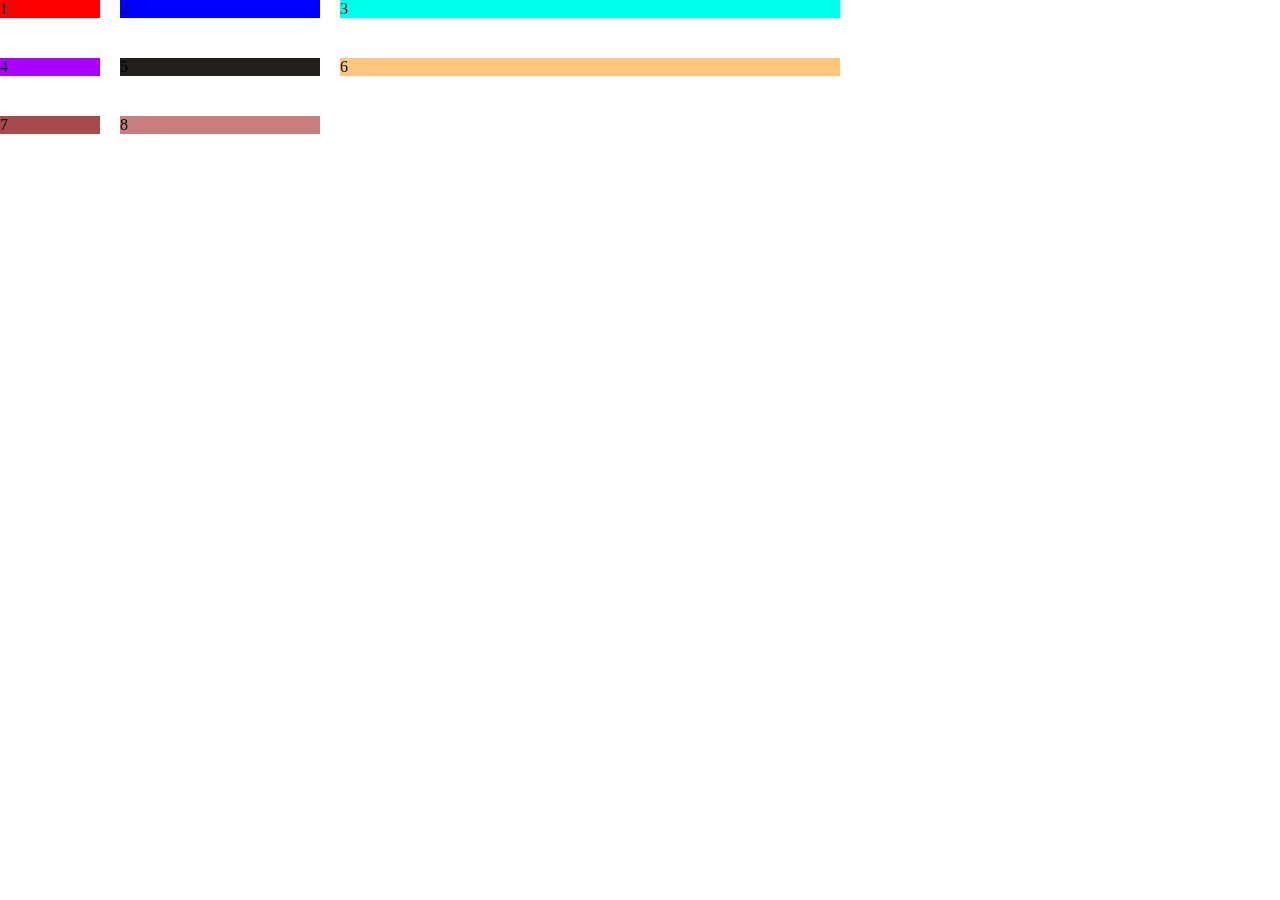
==== HTML CLASS/CARD.html @ dbeec3ab "first commit" ====
<!DOCTYPE html>
<html lang="en">
<head>
    <meta charset="UTF-8">
    <meta name="viewport" content="width=device-width, initial-scale=1.0">
    <title>card</title>
    <link rel="stylesheet" href="/CSS CLASS/card.css">
</head>
<body>
<!-- <section class="sec">
    <h1>My Page</h1>
    
    <li>pkkll</li>
    <li>pkkll</li>
    <li>pkkll</li>
    <li>pkkll</li>
</section>
<p >Lorem ipsum dolor sit amet consectetur adipisicing elit. Natus hic quisquam tempora expedita, voluptatum recusandae quos quidem laborum sunt explicabo?</p>

<a href="">my network</a>
<a href="">my network</a><a href="">my network</a> -->
<div class="grid-container">
    <div class="grid-item-1">1</div>
    <div class="grid-item-2">2</div>
    <div class="grid-item-3">3</div>
    <div class="grid-item-4">4</div>
    <div class="grid-item-5">5</div>
    <div class="grid-item-6">6</div>
    <div class="grid-item-7">7</div>
    <div class="grid-item-8">8</div>
</div>
</body>
</html>
---- CSS CLASS/card.css ----
*{
    padding: 0;
    margin: 0;
    box-sizing: border-box;
}
/* body{
    
    display:flex;
   min-height: 100vh;
    justify-content: center;
    align-items:center ; 
   
    
} */
/* .sec{

    border: solid 2px red;
    width: 100%;
    max-width: 500px;
    text-align: center;

   
    
}
li{
     list-style-type: none;
}
img{
    width: 100px;
    height: 100px;
    border-radius: 50%;

}
a{
    display: inline-block;
    margin-top: 100px;
    margin-left: 100px;
} */
 .grid-container{
    font-family: 2.5rem;
    display: grid;
    grid-template-columns: 100px 200px 500px;  
    /*set the number of columns and width of each.  */
    grid-template-rows: auto;
    /* set the number of rows and height of each */
    /* fractional unit and rows. repeat , grid aligment*/
    row-gap: 40px;
    column-gap: 20px;
 }
 .grid-item-1{
    background-color: red;
 }
 .grid-item-2{
    background-color: blue;
 }
 .grid-item-3{
    background-color: rgb(0, 255, 234);
 }
 .grid-item-4{
    background-color: rgb(170, 0, 255);
 }
 .grid-item-5{
    background-color: rgb(36, 31, 31);
 }
 .grid-item-6{
    background-color: rgba(255, 145, 0, 0.506);
 }
 .grid-item-7{
    background-color: rgb(165, 75, 75);
 }
 .grid-item-8{
    background-color: rgb(200, 126, 126);
 }
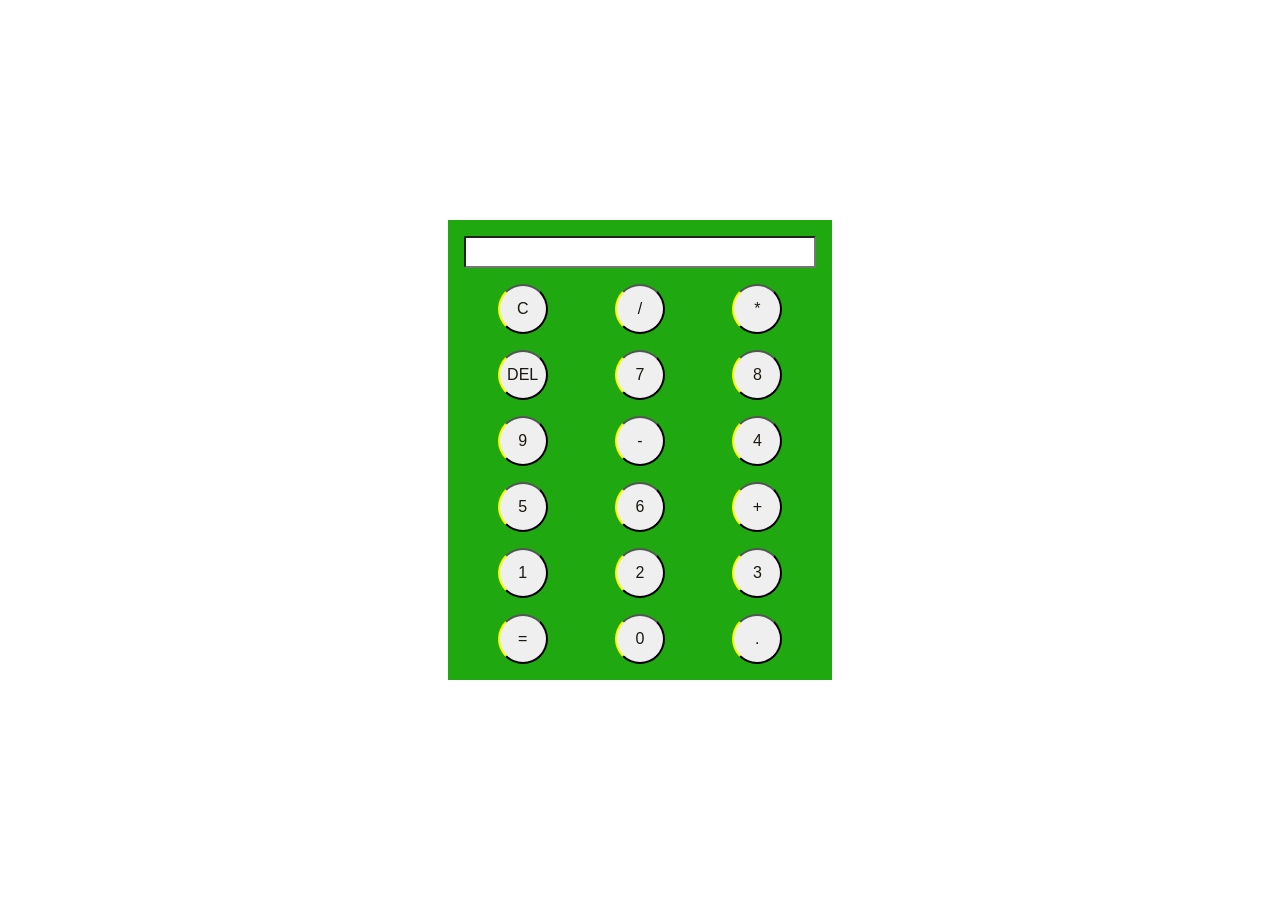
==== commit 6e778957: "my calculator project" ====
--- a/HTML CLASS/CARD.html
+++ b/HTML CLASS/CARD.html
@@ -1,33 +1,48 @@
 <!DOCTYPE html>
 <html lang="en">
 <head>
-    <meta charset="UTF-8">
-    <meta name="viewport" content="width=device-width, initial-scale=1.0">
-    <title>card</title>
-    <link rel="stylesheet" href="/CSS CLASS/card.css">
+  <meta charset="UTF-8">
+  <meta name="viewport" content="width=device-width, initial-scale=1.0">
+  <title>Simple Calculator</title>
+  <link rel="stylesheet" href="/CSS CLASS/card.css">
 </head>
 <body>
-<!-- <section class="sec">
-    <h1>My Page</h1>
-    
-    <li>pkkll</li>
-    <li>pkkll</li>
-    <li>pkkll</li>
-    <li>pkkll</li>
-</section>
-<p >Lorem ipsum dolor sit amet consectetur adipisicing elit. Natus hic quisquam tempora expedita, voluptatum recusandae quos quidem laborum sunt explicabo?</p>
 
-<a href="">my network</a>
-<a href="">my network</a><a href="">my network</a> -->
-<div class="grid-container">
-    <div class="grid-item-1">1</div>
-    <div class="grid-item-2">2</div>
-    <div class="grid-item-3">3</div>
-    <div class="grid-item-4">4</div>
-    <div class="grid-item-5">5</div>
-    <div class="grid-item-6">6</div>
-    <div class="grid-item-7">7</div>
-    <div class="grid-item-8">8</div>
-</div>
+  <div class="calculator">
+
+    <input type="text" id="display" readonly>
+
+    <div class="buttons">
+
+      <button class="btn">C</button>
+      <button class="btn">/</button>
+      <button class="btn">*</button>
+      <button class="btn">DEL</button>
+
+      <button class="btn">7</button>
+      <button class="btn">8</button>
+      <button class="btn">9</button>
+      <button class="btn">-</button>
+
+      <button class="btn">4</button>
+      <button class="btn">5</button>
+      <button class="btn">6</button>
+      <button class="btn">+</button>
+
+      <button class="btn">1</button>
+      <button class="btn">2</button>
+      <button class="btn">3</button>
+      <button class="btn">=</button>
+     
+
+      <button class="btn zero">0</button>
+      <button class="btn">.</button>
+
+    </div>
+
+  </div>
+
+ <script src="/CSS CLASS/card.js"></script>
+
 </body>
 </html>
--- a/CSS CLASS/card.css
+++ b/CSS CLASS/card.css
@@ -1,73 +1,66 @@
 *{
-    padding: 0;
-    margin: 0;
-    box-sizing: border-box;
+   box-sizing: border-box;
+   margin: 0;
+   padding: 0;
 }
-/* body{
-    
-    display:flex;
-   min-height: 100vh;
-    justify-content: center;
-    align-items:center ; 
+body{
+   display: grid;
+   justify-items: center;
+   align-items: center;
+   height: 100vh;
    
-    
-} */
-/* .sec{
+   
+}
+.buttons{
+   
+   display: grid;
+grid-template-columns: repeat(3,1fr);
+justify-items: center;
+align-items: center;
+row-gap: 1rem;
 
-    border: solid 2px red;
-    width: 100%;
-    max-width: 500px;
-    text-align: center;
-
-   
-    
-}
-li{
-     list-style-type: none;
-}
-img{
-    width: 100px;
-    height: 100px;
-    border-radius: 50%;
+  
 
 }
-a{
-    display: inline-block;
-    margin-top: 100px;
-    margin-left: 100px;
-} */
- .grid-container{
-    font-family: 2.5rem;
-    display: grid;
-    grid-template-columns: 100px 200px 500px;  
-    /*set the number of columns and width of each.  */
-    grid-template-rows: auto;
-    /* set the number of rows and height of each */
-    /* fractional unit and rows. repeat , grid aligment*/
-    row-gap: 40px;
-    column-gap: 20px;
- }
- .grid-item-1{
-    background-color: red;
- }
- .grid-item-2{
-    background-color: blue;
- }
- .grid-item-3{
-    background-color: rgb(0, 255, 234);
- }
- .grid-item-4{
-    background-color: rgb(170, 0, 255);
- }
- .grid-item-5{
-    background-color: rgb(36, 31, 31);
- }
- .grid-item-6{
-    background-color: rgba(255, 145, 0, 0.506);
- }
- .grid-item-7{
-    background-color: rgb(165, 75, 75);
- }
- .grid-item-8{
-    background-color: rgb(200, 126, 126);
- }+.calculator{
+   
+  width: 30%;
+   background-color:rgb(32, 168, 17);
+   padding: 1rem;
+   
+   
+}
+input{
+   padding: 0.3rem;
+   width: 100%;
+   font-size: 1rem;
+   border-radius: 2px;
+   margin-bottom: 1rem;
+   
+}
+.btn{
+   width: 50%;
+    color: rgb(29, 24, 15); 
+    border-radius: 50px;
+    height: 50px;
+    width: 50px;
+    font-size: 1rem;
+    border-left: yellow 2px solid;
+}
+/* 
+#container{
+   
+   display: flex;
+   flex-direction: row;
+   gap: 4rem;
+  
+}
+button{
+   padding: 1rem;
+   border: solid 2px black;
+   margin-bottom: 1rem;
+   font-size: 0.6rem;
+   width: 30px;
+  
+   
+} */
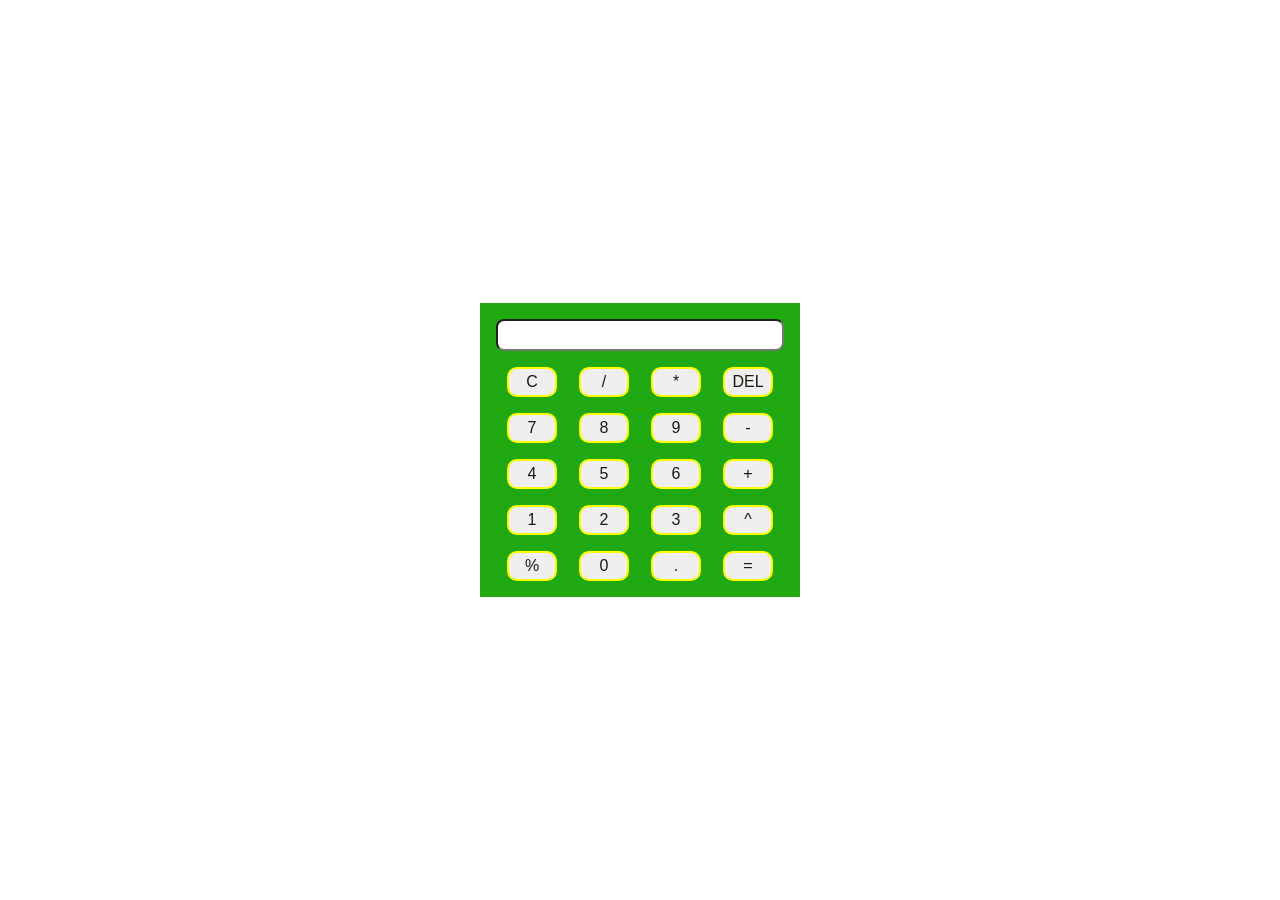
==== commit 8ba488e3: "made changes in my calulator" ====
--- a/HTML CLASS/CARD.html
+++ b/HTML CLASS/CARD.html
@@ -23,20 +23,23 @@
       <button class="btn">8</button>
       <button class="btn">9</button>
       <button class="btn">-</button>
-
       <button class="btn">4</button>
       <button class="btn">5</button>
       <button class="btn">6</button>
       <button class="btn">+</button>
-
       <button class="btn">1</button>
       <button class="btn">2</button>
       <button class="btn">3</button>
+      <button class="btn">^</button>
+      <button class="btn">%</button>
+      <button class="btn">0</button>
+      <button class="btn">.</button>
       <button class="btn">=</button>
+
      
-
+<!-- 
       <button class="btn zero">0</button>
-      <button class="btn">.</button>
+      <button class="btn">.</button> -->
 
     </div>
 
--- a/CSS CLASS/card.css
+++ b/CSS CLASS/card.css
@@ -5,62 +5,45 @@
 }
 body{
    display: grid;
+   min-height: 100vh;
+   width: 50%;
    justify-items: center;
    align-items: center;
-   height: 100vh;
+   margin: auto;
    
-   
-}
+   }
+
 .buttons{
    
    display: grid;
-grid-template-columns: repeat(3,1fr);
+grid-template-columns: repeat(4,1fr);
 justify-items: center;
 align-items: center;
 row-gap: 1rem;
-
-  
-
 }
 .calculator{
    
-  width: 30%;
+  width: 50%;
    background-color:rgb(32, 168, 17);
    padding: 1rem;
-   
+  
    
 }
 input{
    padding: 0.3rem;
    width: 100%;
    font-size: 1rem;
-   border-radius: 2px;
+   border-radius: 8px;
    margin-bottom: 1rem;
+   cursor: pointer;
    
 }
 .btn{
-   width: 50%;
+   
     color: rgb(29, 24, 15); 
-    border-radius: 50px;
-    height: 50px;
+    border-radius: 10px;
+    height: 30px;
     width: 50px;
-    font-size: 1rem;
-    border-left: yellow 2px solid;
+    font-size: 1rem; 
+    border: yellow 2px solid;
 }
-/* 
-#container{
-   
-   display: flex;
-   flex-direction: row;
-   gap: 4rem;
-  
-}
-button{
-   padding: 1rem;
-   border: solid 2px black;
-   margin-bottom: 1rem;
-   font-size: 0.6rem;
-   width: 30px;
-  
-   
-} */
